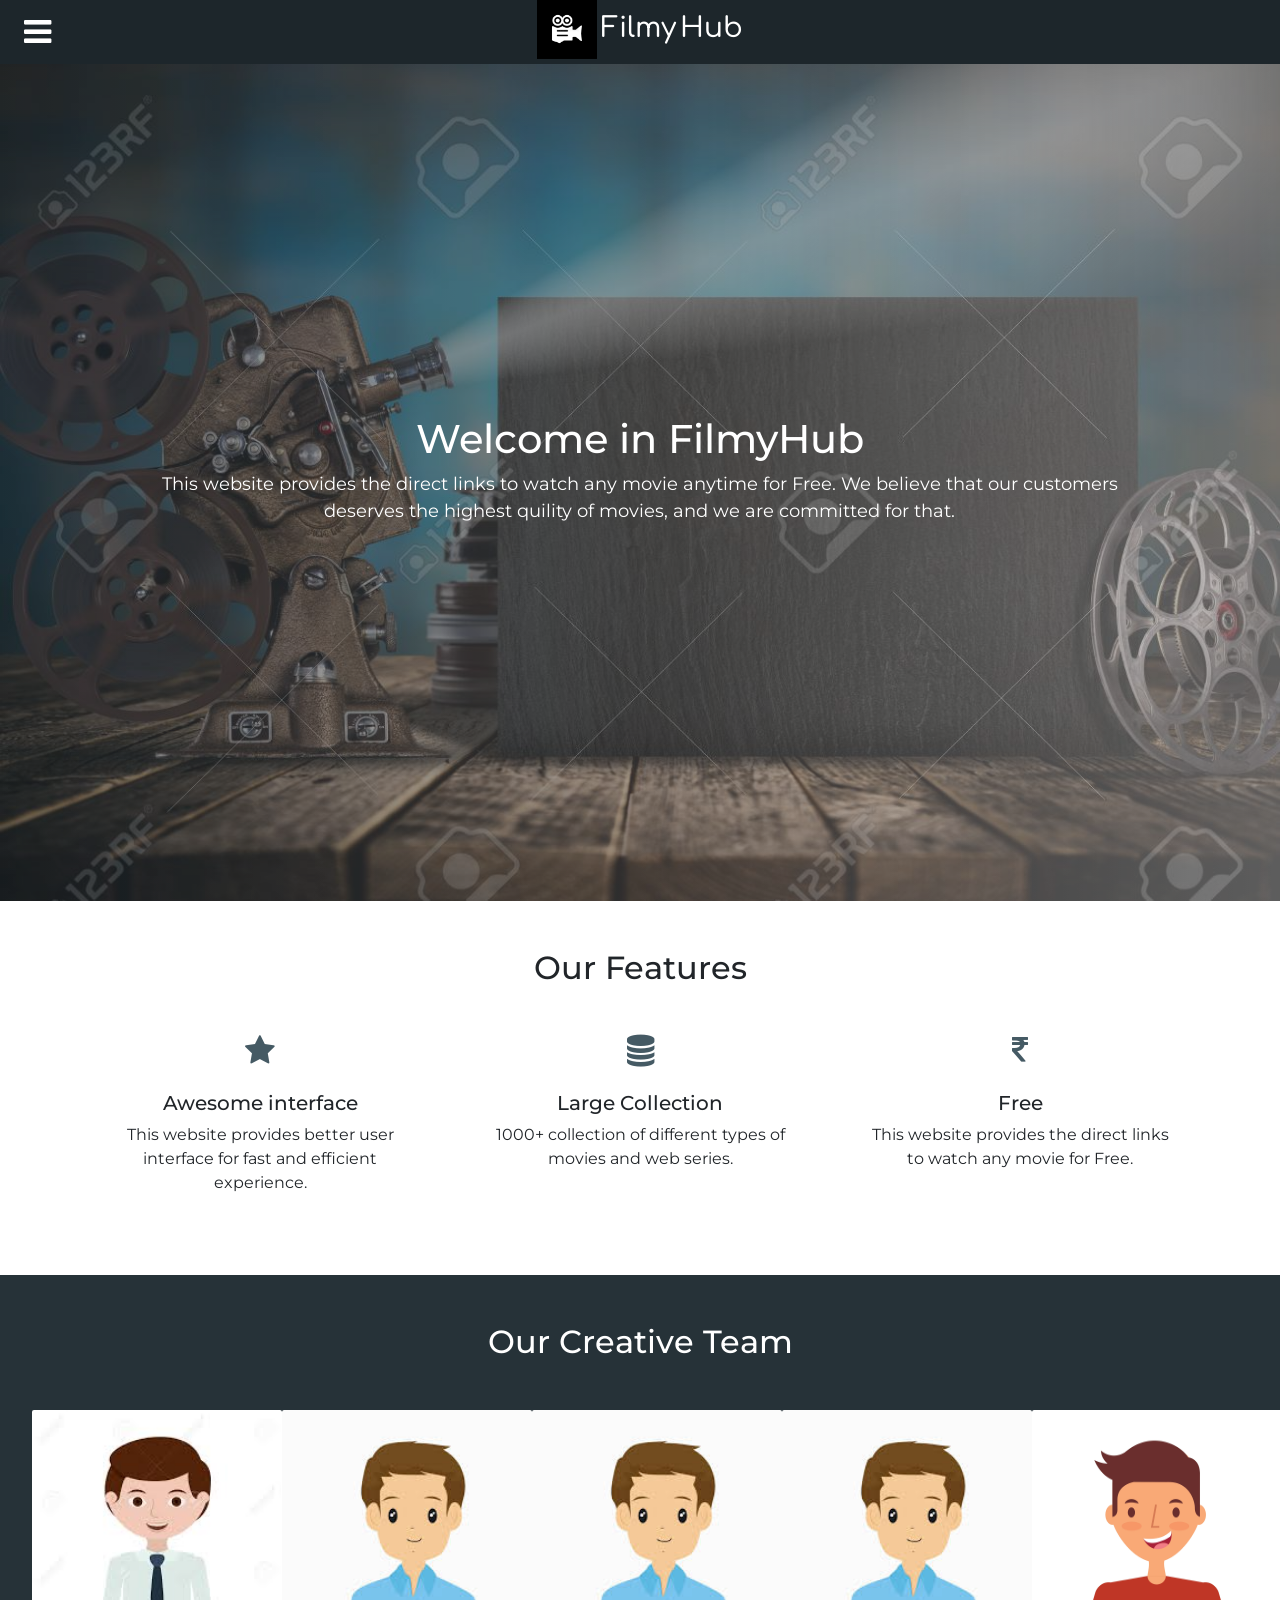
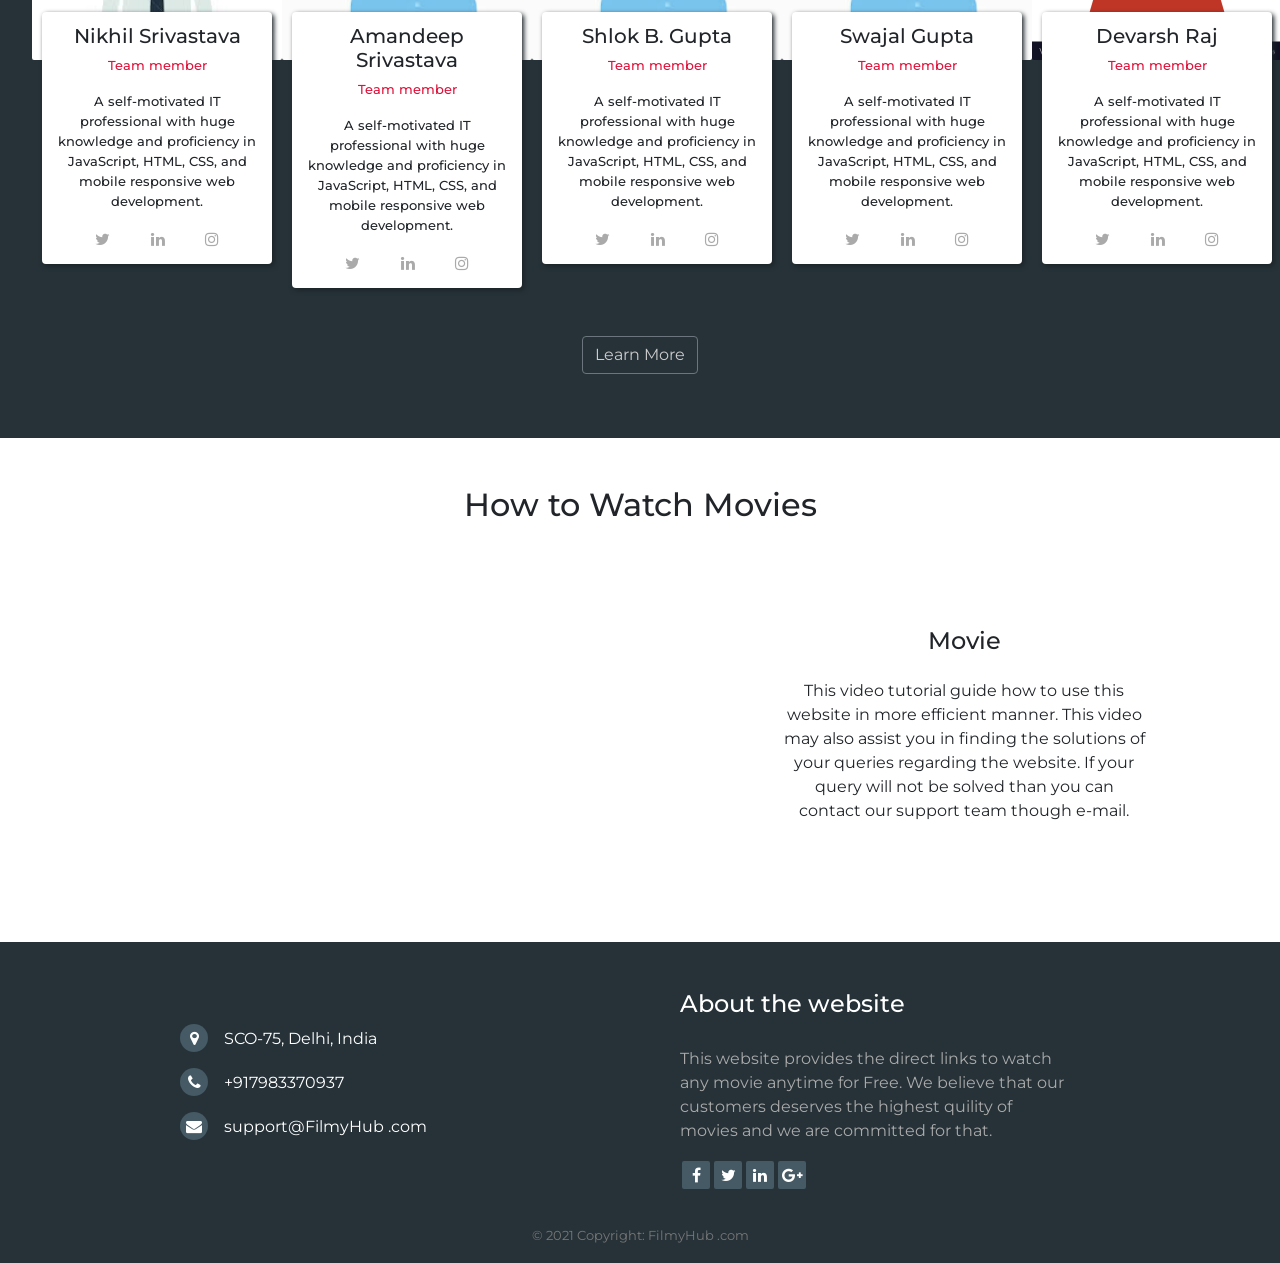
==== index.html @ 74c28c83 "First Commit" ====
<!DOCTYPE html>
<html lang="en">
  <head>
    <meta charset="UTF-8" />
    <meta name="viewport" content="width=device-width, initial-scale=1.0" />
    <!-- cdn google font -->
    <link
      href="https://fonts.googleapis.com/css2?family=Montserrat:wght@400;500;700&display=swap"
      rel="stylesheet"
    />
    <link
      href="https://fonts.googleapis.com/css2?family=Comfortaa:wght@700&display=swap"
      rel="stylesheet"
    />
    <!-- hello -->
    <!-- cdn font-awesome -->
    <link rel="stylesheet"
      href="https://stackpath.bootstrapcdn.com/font-awesome/4.7.0/css/font-awesome.min.css"
    />
    <!-- cdn bootstrap -->
    <link
      rel="stylesheet"
      href="https://maxcdn.bootstrapcdn.com/bootstrap/4.0.0/css/bootstrap.min.css"
      integrity="sha384-Gn5384xqQ1aoWXA+058RXPxPg6fy4IWvTNh0E263XmFcJlSAwiGgFAW/dAiS6JXm"
      crossorigin="anonymous"
    />
    <!-- custom stylesheet -->
    <link rel="stylesheet" href="./css/header.css" />
    <link rel="stylesheet" href="./css/footer.css" />
    <link
      rel="shortcut icon"
      href="./images/brand-logo-favicon.ico"
      type="image/x-icon"
    />
    <link rel="stylesheet" href="./css/index.css" />
    <title>FilmyHub
    </title>
  </head>
  <body>
    <nav class="header">
      <a href="#">
      <i class="fa fa-bars bars" onclick="menu()"></i>
      <a href="#">
      <img class="brand-logo" src="./images/logo2.jpg" alt="brand-logo" />
      <h3 class="brand-name">Filmy</h3>
      <h3 class="brand-name">Hub</h3>
    </a>
      <!-- <a href="./Pages/search.html"
        ><i class="fa fa-search search"><span>Search Movies</span></i></a
      > -->
      <ul class="links">
        <li>
          <a href="#"><i class="fa fa-home"></i>Home</a>
        </li>
        <hr noshade="" />
        <!-- <li> -->
          <!-- <a href="./Pages/movie.html"><i class="fa fa-film"></i>Movies</a> -->
        <!-- </li> -->
        <hr noshade="" />
        <li>
          <a href="#"><i class="fa fa-rss"></i>Blog</a>
        </li>
        <hr noshade="" />
        <li>
          <a href="./Pages/payment.html"><i class="fa fa-shopping-cart"></i>Payment</a>
        </li>
        <hr noshade="" />
        <hr noshade="" />
        <li>
          <a href="./Pages/signin.html"><i class="fa fa-sign-in"></i>Login</a>
        </li>
      </ul>
    </nav>
    <script src="./javascript/header.js"></script>
    <main>
      <!-- banner section -->
      <div class="banner">
        <img src="./images/bg image.jpg" alt="banner" />
        <div class="heading-1">
          <h1>Welcome in FilmyHub</h1>
          <p>
            This website provides the direct links to watch any movie anytime
            for Free. We believe that our customers deserves the highest quility
            of movies, and we are committed for that.
          </p>
          <!-- <a href="./Pages/movie.html" class="btn btn-success btn-large"
            >Start Now <i class="fa fa-long-arrow-right"></i
          ></a> -->
        </div>
      </div>
      <!--Our feature section-->
      <div class="features">
        <h2>Our Features</h2>
        <ul class="feature-list">
          <li>
            <i class="fa fa-star fa-2x"></i>
            <h5>Awesome interface</h5>
            <p>
              This website provides better user interface for fast and efficient
              experience.
            </p>
          </li>
          <li>
            <i class="fa fa-database fa-2x"></i>
            <h5>Large Collection</h5>
            <p>1000+ collection of different types of movies and web series.</p>
          </li>
          <li>
            <i class="fa fa-rupee fa-2x"></i>
            <h5>Free</h5>
            <p>
              This website provides the direct links to watch any movie for
              Free.
            </p>
          </li>
        </ul>
      </div>
      <!--team section-->
      <div class="team">
        <h2>Our Creative Team</h2>
        <div class="team-members">
          <div class="member">
            <img src="./images/team/member-1.jpg" alt="member-1" />
            <div class="about-member">
              <h5>Nikhil Srivastava</h5>
              <p>Team member</p>
              <p>
                A self-motivated IT professional with huge knowledge and
                proficiency in JavaScript, HTML, CSS, and mobile responsive web
                development.
              </p>
              <div class="social">
                <a href="#"><i class="fa fa-twitter"></i></a>
                <a href="#"><i class="fa fa-linkedin"></i></a>
                <a href="#"><i class="fa fa-instagram"></i></a>
              </div>
            </div>
          </div>
          <div class="member">
            <img src="./images/team/member-2.jpg" alt="member-2" />
            <div class="about-member">
              <h5>Amandeep Srivastava</h5>
              <p>Team member</p>
              <p>
                A self-motivated IT professional with huge knowledge and
                proficiency in JavaScript, HTML, CSS, and mobile responsive web
                development.
              </p>
              <div class="social">
                <a href="#"><i class="fa fa-twitter"></i></a>
                <a href="#"><i class="fa fa-linkedin"></i></a>
                <a href="#"><i class="fa fa-instagram"></i></a>
              </div>
            </div>
          </div>
          <div class="member">
            <img src="./images/team/member-2.jpg" alt="member-2" />
            <div class="about-member">
              <h5>Shlok B. Gupta</h5>
              <p>Team member</p>
              <p>
                A self-motivated IT professional with huge knowledge and
                proficiency in JavaScript, HTML, CSS, and mobile responsive web
                development.
              </p>
              <div class="social">
                <a href="#"><i class="fa fa-twitter"></i></a>
                <a href="#"><i class="fa fa-linkedin"></i></a>
                <a href="#"><i class="fa fa-instagram"></i></a>
              </div>
            </div>
          </div>
          <div class="member">
            <img src="./images/team/member-2.jpg" alt="member-2" />
            <div class="about-member">
              <h5>Swajal Gupta</h5>
              <p>Team member</p>
              <p>
                A self-motivated IT professional with huge knowledge and
                proficiency in JavaScript, HTML, CSS, and mobile responsive web
                development.
              </p>
              <div class="social">
                <a href="#"><i class="fa fa-twitter"></i></a>
                <a href="#"><i class="fa fa-linkedin"></i></a>
                <a href="#"><i class="fa fa-instagram"></i></a>
              </div>
            </div>
          </div>
          <div class="member">
            <img src="./images/team/member-3.jpg" alt="member-3" />
            <div class="about-member">
              <h5>Devarsh Raj</h5>
              <p>Team member</p>
              <p>
                A self-motivated IT professional with huge knowledge and
                proficiency in JavaScript, HTML, CSS, and mobile responsive web
                development.
              </p>
              <div class="social">
                <a href="#"><i class="fa fa-twitter"></i></a>
                <a href="#"><i class="fa fa-linkedin"></i></a>
                <a href="#"><i class="fa fa-instagram"></i></a>
              </div>
            </div>
          </div>
        </div>
        <p>
          <a href="#" class="btn btn-large btn-outline-secondary">Learn More</a>
        </p>
      </div>
      <!--video tutorial section-->
      <div class="video-tutorial-section">
        <h2>How to Watch Movies</h2>
        <div class="video-tutorial">
          <div class="video">
            <!-- <iframe width="560" height="315" src="https://www.youtube.com/embed/c2RnR2EDjOk" title="YouTube video player" frameborder="0" allow="accelerometer; autoplay; clipboard-write; encrypted-media; gyroscope; picture-in-picture" allowfullscreen></iframe> -->
            <!-- <iframe width="560" height="315" src="https://www.youtube.com/embed/6bXZvx-jEWw" title="YouTube video player" frameborder="0" allow="accelerometer; autoplay; clipboard-write; encrypted-media; gyroscope; picture-in-picture" allowfullscreen></iframe>  -->
            <iframe
              src="https://www.youtube.com/embed/6bXZvx-jEWw"
              frameborder="0"
              allow="accelerometer; encrypted-media; gyroscope;"
              sandbox="allow-scripts allow-same-origin"
            ></iframe>
          </div>
          <div class="about-video">
            <h4>Movie</h4>
            <p>
              This video tutorial guide how to use this website in more
              efficient manner. This video may also assist you in finding the
              solutions of your queries regarding the website. If your query
              will not be solved than you can contact our support team though
              e-mail.
            </p>
          </div>
        </div>
      </div>
    </main>
    <footer>
      <div class="top">
        <div class="left-side">
          <ul class="contact">
            <li>
              <a href="#"
                ><i class="fa fa-map-marker"></i>SCO-75, Delhi, India</a
              >
            </li>
            <li>
              <a href="#"><i class="fa fa-phone"></i>+917983370937</a>
            </li>
            <li>
              <a href="#"><i class="fa fa-envelope"></i>support@FilmyHub
        .com</a>
            </li>
          </ul>
        </div>
        <div class="right-side">
          <div class="about">
            <h4>About the website</h4>
            <p>
              This website provides the direct links to watch any movie anytime
              for Free. We believe that our customers deserves the highest
              quility of movies and we are committed for that.
            </p>
          </div>
          <div class="social-container">
            <ul class="social">
              <li>
                <a href="#"><i class="fa fa-facebook"></i></a>
              </li>
              <li>
                <a href="#"><i class="fa fa-twitter"></i></a>
              </li>
              <li>
                <a href="#"><i class="fa fa-linkedin"></i></a>
              </li>
              <li>
                <a href="#"><i class="fa fa-google-plus"></i></a>
              </li>
            </ul>
          </div>
        </div>
      </div>
      <div class="bottom">
        <p><a href="#">&copy 2021 Copyright: FilmyHub
  .com</a></p>
      </div>
    </footer>
    <!-- bootstrap js strat -->
    <script
      src="https://code.jquery.com/jquery-3.2.1.slim.min.js"
      integrity="sha384-KJ3o2DKtIkvYIK3UENzmM7KCkRr/rE9/Qpg6aAZGJwFDMVNA/GpGFF93hXpG5KkN"
      crossorigin="anonymous"
    ></script>
    <script
      src="https://maxcdn.bootstrapcdn.com/bootstrap/4.0.0/js/bootstrap.min.js"
      integrity="sha384-JZR6Spejh4U02d8jOt6vLEHfe/JQGiRRSQQxSfFWpi1MquVdAyjUar5+76PVCmYl"
      crossorigin="anonymous"
    ></script>
    <!--bootstrap js end-->
  </body>
</html>
---- css/header.css ----
* {
    box-sizing: border-box;
    font-family: montserrat,sans-serif;
    margin:0;
    padding:0; 
}
html {
    scroll-behavior: smooth;
    padding-top: 64px;
}
nav.header {
    background-color: #1d262b;
    line-height: 64px;
    text-align: center;
    position:fixed;
    left:0;
    top:0;
    width:100%;
    min-width:260px;
    z-index:17;
}
.header .bars,.header .search{
    color:white;
    cursor: pointer;
    font-size: 2rem;
    margin: 16px 24px;
    position: absolute;

}
.header .bars:hover,.header .search:hover {
    color:#ccc;
}
.header .bars {
    left: 0;
    transition: 0.4s;
}
.header .brand-name{
    color:white;
    display:inline-block;
    font-family: 'Comfortaa', cursive;
}
.header img.brand-logo {
    height:60px;
    position:relative;
    bottom:4px;
}
.header .search {
    right:0;
}
.header .search span {
    margin-left:8px;
    font-size: large;
    position: relative;
    bottom:4px;
}
.header .links {
    background-color: #1d262b;
    position:absolute;
    top:64px;
    left:-254px;
    line-height: 56px;
    transition: 0.7s;
}
.header .links a {
    color:white;
    display:block;
    font-size: large;
    padding-left:8px;
    text-align: left;
    width:200px;
    transition:0.4s;
    border-left:4px solid #263238;
}
.header .links a:hover {
    border-left:4px solid white;
    text-decoration: none;
}
.header .links a i {
    margin-right: 8px;
}
.header hr {
    margin:0;
}
.header hr:last-of-type {
    margin:100px 0px 0px;
}
.header .links li:last-child a {
    margin: 4px;
    border:2px solid green;
}
.header .links li:last-child a:hover {
    background-color: #4cbb17;
}
@media(max-width:479px) {
    .header h3.brand-name {
        display: none;
    }
}
@media(max-width:675px) {
    .header .search span {
        display:none;
    }
}
---- css/footer.css ----
footer {
    background-color: #263238;
    min-width:280px;
}
footer ul {
    list-style: none;
}
footer .top {
    display:flex;
    justify-content: space-evenly;
    align-items: center;
    padding:48px 0px 0px;
}
footer .top .left-side {
    width:320px;
}
footer .top .left-side .contact li a i {
    display:inline-flex;
    justify-content: center;
    align-items: center;
    width:28px;
    height:28px;
    background-color: #455a64;
    border-radius: 50%;
    margin:0px 16px 16px 0px;
    transition: 0.4s;
}
footer .top .left-side .contact li a:hover {
    color:#ccc;
    text-decoration: none;
}
footer a,footer h4{
    color:white;
}
footer .top .right-side {
    width:420px;
}
footer .top .right-side .about p {
    color:#aaa;
    padding: 20px 32px 0px 0px;
}
footer .top .right-side .social-container ul.social {
    display:flex;
}
footer .top .right-side .social-container ul.social li a{
    display:flex;
    justify-content: center;
    align-items: center;
    background-color: #455a64;
    width:28px;
    height:28px;
    margin:2px;
    border-radius: 2px;
    transition: 0.4s;
}
footer .top .right-side .social-container ul.social li:nth-child(1) a:hover {
    background-color: #3b5998;
    color:white;
    text-decoration: none;
}
footer .top .right-side .social-container ul.social li:nth-child(2) a:hover {
    background-color: #55acee;
    color:white;
    text-decoration: none;
}
footer .top .right-side .social-container ul.social li:nth-child(3) a:hover {
    background-color: #0077b5;
    color:white;
    text-decoration: none;
}
footer .top .right-side .social-container ul.social li:nth-child(4) a:hover {
    background-color: #dc4e4a;
    color:white;
    text-decoration: none;
}
footer .bottom p {
    text-align: center;
    padding:16px;
    margin-bottom: 0px;
}
footer .bottom a{
    color:#777;
    font-size:small;
    cursor:pointer;
    transition:0.4s;
}
footer .bottom a:hover {
    color:#ccc;
    text-decoration: none;
}
@media(max-width:859px) {
    footer .top {
        flex-direction: column-reverse;
        justify-content: left;
        margin-left: 32px;;
        align-items: initial;
    }
    footer .top .contact {
        margin-top: 24px;
    }
    footer .top .left-side,footer .top .right-side {
        width:100%;
    }
}
---- css/index.css ----
main div.banner {
    background-image: linear-gradient(to right,#263238,#555,#aaa);
    width: 100%;
    overflow: hidden;
    position: relative;
}
main .banner img{
    height:93vh;
    opacity:45%;
    width:100%;
    min-width:1200px;
}
main .heading-1 {
    position: absolute;
    bottom: 40vh;
    left:0px;
    color:white;
    width:100%;
    text-align: center;
    padding:16px;
}
main .heading-1 p {
    font-size: large;
    width:80%;
    margin:auto;
}
main .heading-1 a {
    margin-top:10px;
}
main .heading-1 a i {
    margin-left:10px;
}
main .features {
    padding:48px 32px;
}
main .features h2{
    text-align: center;
    margin-bottom:48px;
}
main .features ul.feature-list {
    list-style: none;
    display: flex;;
    justify-content: space-evenly;
}
main .features ul.feature-list li{
    text-align: center;
    width: 25%;
}
main .features ul.feature-list li i {
    color:#455a64;
    margin-bottom: 24px;
}
main .team {
    background-color: #263238;
    padding: 48px 32px;
}
main .team h2{
    text-align: center;
    color:white;
    margin-bottom: 48px;
}
main .team .team-members {
    display:flex;
    justify-content: space-evenly;
}
main .team .team-members .member img{
    height: 250px;
    width:250px;
    border-radius: 2px;
}
main .team .team-members .member .about-member {
    background-color: white;
    width:230px;
    position: relative;
    left:10px;
    bottom:48px;
    border-radius: 4px;
    box-shadow: 2px 2px 5px #1b2327;
    padding:12px;
    text-align: center;
}
main .team .team-members .member .about-member p {
    font-size: smaller;
    font-weight: 500;
}
main .team .team-members .member .about-member p:first-of-type {
    color:crimson;
}
main .team .team-members .member .about-member .social {
    display: flex;
    justify-content: space-evenly;
}
main .team .team-members .member .about-member .social a {
    color:#aaa;
    transition: 0.4s;
}
main .team .team-members .member .about-member .social a:hover {
    color:#263238;
}
main .team p{
    text-align: center;
}
main .team p a {
    color:#ccc;
}
main .video-tutorial-section {
    padding: 48px 32px;   
}
main .video-tutorial-section .video-tutorial{
    display: flex;
    justify-content: space-evenly;
    align-items: center;
}
main .video-tutorial .video  {
    width:45%;
    max-width:560px;
}
main .video-tutorial .video iframe{
    height: 315px;
    width:100%;
}
main .video-tutorial .about-video {
    width:30%;
    text-align: center;
}
main .video-tutorial-section h2 {
    text-align: center;
    margin-bottom:48px;
}
main .video-tutorial .about-video h4 {
    margin-bottom:24px;
}
@media(max-width:1023px) {
    main .banner img {
        height: initial;
        max-height: 93vh;
    }
    main .heading-1 {
        bottom: 64px;
    }
    main .video-tutorial-section .video-tutorial {
        flex-direction: column;
    } 
    main .video-tutorial .video {
        width:65%;
        margin-bottom: 32px;
    }
    main .video-tutorial .about-video {
        width:60%;
    }
}
@media(max-width:930px) {
    main .heading-1 {
        bottom:100px;
    }
    main .team .team-members {
        flex-direction: column;
        align-items: center;
    }
    main .team .team-members .member{
        display:inline-block;
        width:fit-content;
    }
}
@media(max-width:760px){
    main .heading-1 p {
        width:90%;
    }
    main .features ul.feature-list {
        flex-direction: column;
        align-items: center;
    }
    main .features ul.feature-list li {
        width:65%;
        margin-bottom:32px;
    }
    main .features ul.feature-list li:last-child {
        margin-bottom: 0px;
    }
    main .video-tutorial .video iframe{
        height:240px;
    }
}
@media(max-width:479px) {
    main .heading-1 p {
        display: none;
    }
    main .features ul.feature-list li {
        width:80%;
    }
    main .heading-1 {
        bottom:180px;
    }
    main .features ul.feature-list li:last-child {
        margin-bottom: 0px;
    }
    main .video-tutorial .video {
        width:80%;
    }
    main .video-tutorial .video iframe{ 
        height:180px;
    }
    main .video-tutorial .about-video {
        width:80%;
    }
}
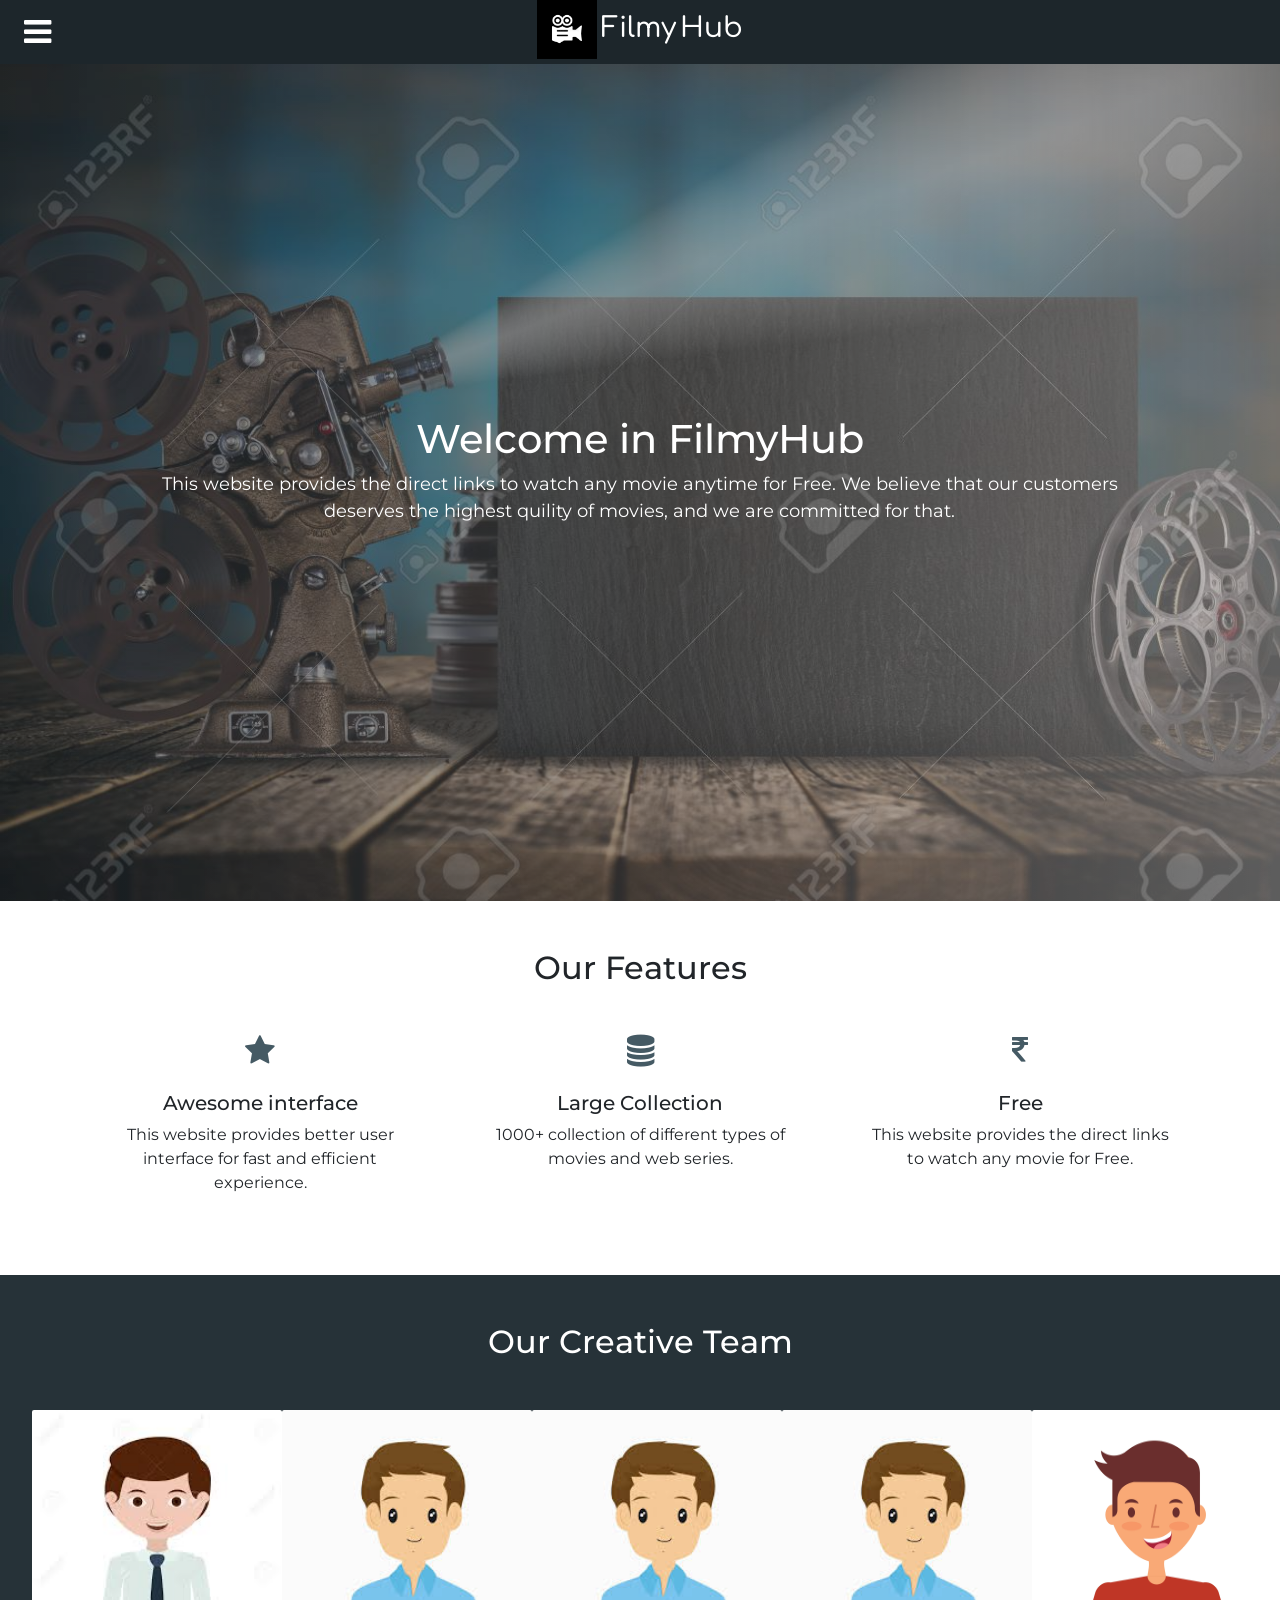
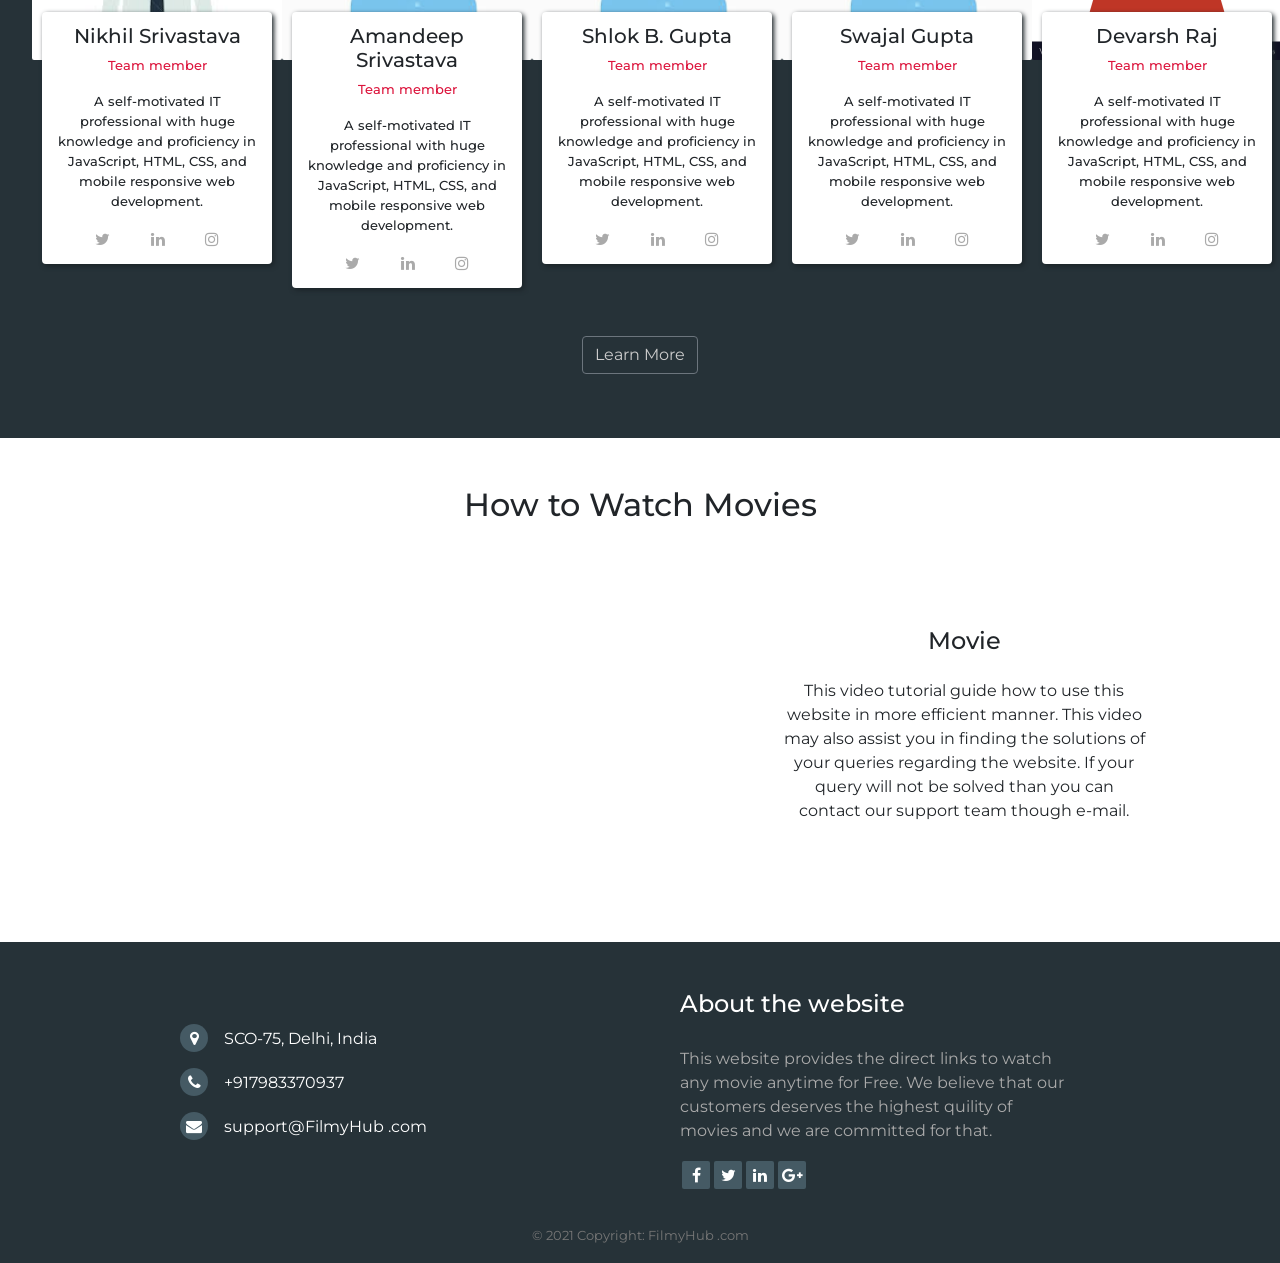
==== commit 814a5ddb: "Final Commit" ====
--- a/index.html
+++ b/index.html
@@ -62,7 +62,7 @@
         </li>
         <hr noshade="" />
         <li>
-          <a href="./Pages/payment.html"><i class="fa fa-shopping-cart"></i>Payment</a>
+<!--          <a href="./Pages/payment.html"><i class="fa fa-shopping-cart"></i>Payment</a>-->
         </li>
         <hr noshade="" />
         <hr noshade="" />
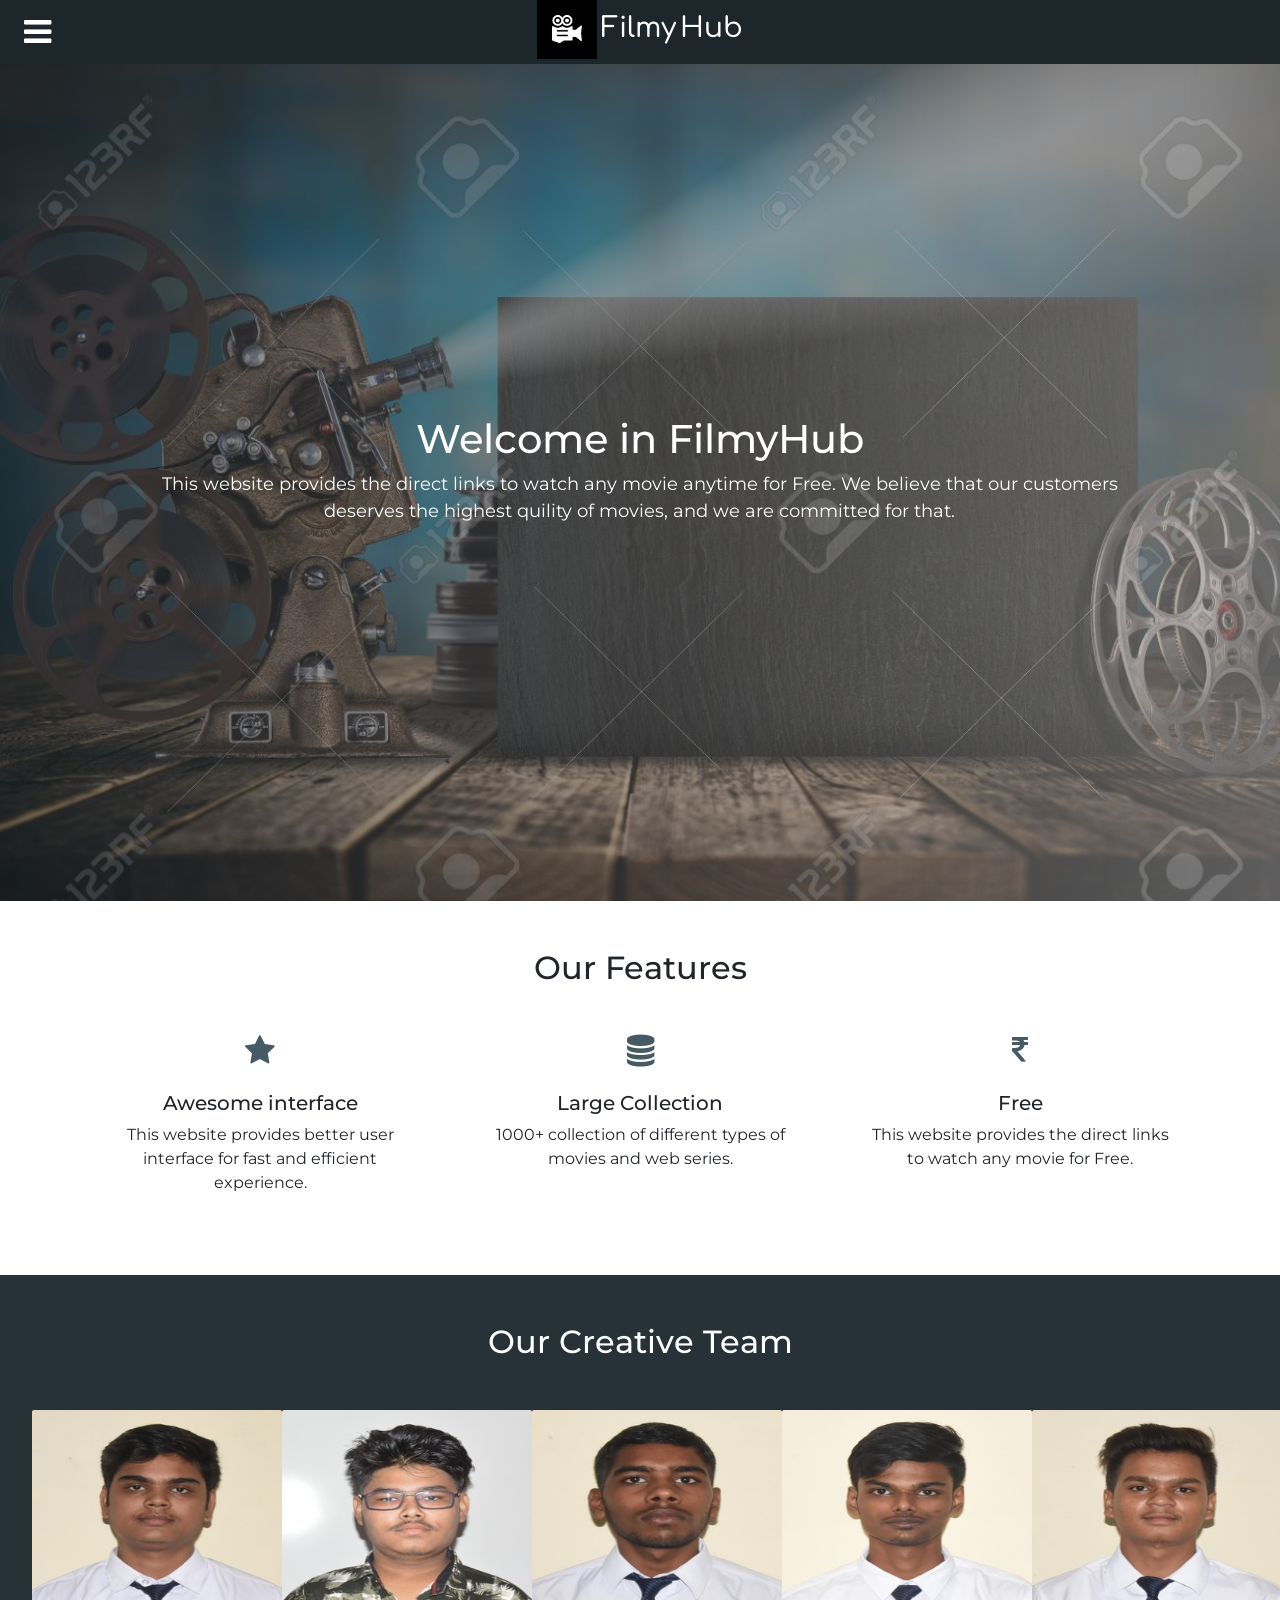
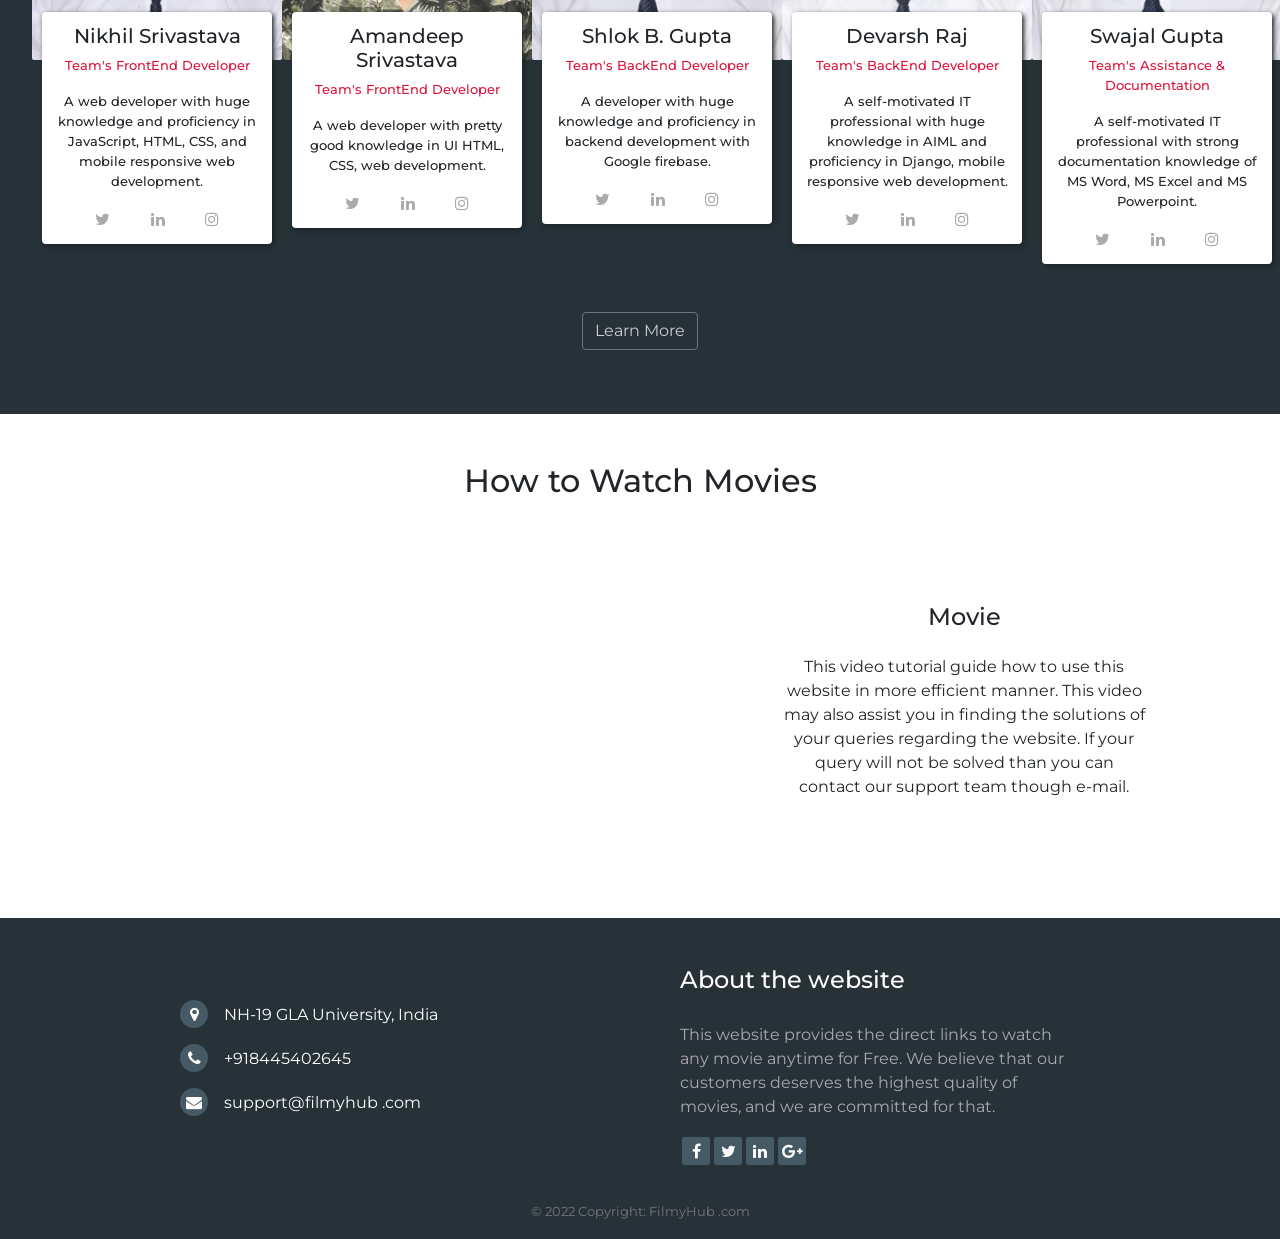
==== commit 5be279d9: "Developer's Avater added page formatting & made changes in contact details." ====
--- a/index.html
+++ b/index.html
@@ -33,8 +33,7 @@
       type="image/x-icon"
     />
     <link rel="stylesheet" href="./css/index.css" />
-    <title>FilmyHub
-    </title>
+    <title>FilmyHub</title>
   </head>
   <body>
     <nav class="header">
@@ -120,12 +119,12 @@
         <h2>Our Creative Team</h2>
         <div class="team-members">
           <div class="member">
-            <img src="./images/team/member-1.jpg" alt="member-1" />
+            <img src="./images/team/191500505.jpg" alt="member-1" />
             <div class="about-member">
               <h5>Nikhil Srivastava</h5>
-              <p>Team member</p>
-              <p>
-                A self-motivated IT professional with huge knowledge and
+              <p>Team's FrontEnd Developer</p>
+              <p>
+                A web developer with huge knowledge and
                 proficiency in JavaScript, HTML, CSS, and mobile responsive web
                 development.
               </p>
@@ -137,13 +136,45 @@
             </div>
           </div>
           <div class="member">
-            <img src="./images/team/member-2.jpg" alt="member-2" />
+            <img src="./images/team/191500101.jpg" alt="member-2" />
             <div class="about-member">
               <h5>Amandeep Srivastava</h5>
-              <p>Team member</p>
-              <p>
-                A self-motivated IT professional with huge knowledge and
-                proficiency in JavaScript, HTML, CSS, and mobile responsive web
+              <p>Team's FrontEnd Developer</p>
+              <p>
+                A web developer with pretty good knowledge in UI
+                HTML, CSS, web development.
+              </p>
+              <div class="social">
+                <a href="#"><i class="fa fa-twitter"></i></a>
+                <a href="#"><i class="fa fa-linkedin"></i></a>
+                <a href="#"><i class="fa fa-instagram"></i></a>
+              </div>
+            </div>
+          </div>
+          <div class="member">
+            <img src="./images/team/191500778.jpg" alt="member-2" />
+            <div class="about-member">
+              <h5>Shlok B. Gupta</h5>
+              <p>Team's BackEnd Developer</p>
+              <p>
+                A developer with huge knowledge and
+                proficiency in backend development with Google firebase.
+              </p>
+              <div class="social">
+                <a href="#"><i class="fa fa-twitter"></i></a>
+                <a href="#"><i class="fa fa-linkedin"></i></a>
+                <a href="#"><i class="fa fa-instagram"></i></a>
+              </div>
+            </div>
+          </div>
+          <div class="member">
+            <img src="./images/team/191500259.jpg" alt="member-3" />
+            <div class="about-member">
+              <h5>Devarsh Raj</h5>
+              <p>Team's BackEnd Developer</p>
+              <p>
+                A self-motivated IT professional with huge knowledge in AIML and
+                proficiency in Django, mobile responsive web
                 development.
               </p>
               <div class="social">
@@ -154,48 +185,13 @@
             </div>
           </div>
           <div class="member">
-            <img src="./images/team/member-2.jpg" alt="member-2" />
-            <div class="about-member">
-              <h5>Shlok B. Gupta</h5>
-              <p>Team member</p>
-              <p>
-                A self-motivated IT professional with huge knowledge and
-                proficiency in JavaScript, HTML, CSS, and mobile responsive web
-                development.
-              </p>
-              <div class="social">
-                <a href="#"><i class="fa fa-twitter"></i></a>
-                <a href="#"><i class="fa fa-linkedin"></i></a>
-                <a href="#"><i class="fa fa-instagram"></i></a>
-              </div>
-            </div>
-          </div>
-          <div class="member">
-            <img src="./images/team/member-2.jpg" alt="member-2" />
+            <img src="./images/team/191500837.jpg" alt="member-2" />
             <div class="about-member">
               <h5>Swajal Gupta</h5>
-              <p>Team member</p>
-              <p>
-                A self-motivated IT professional with huge knowledge and
-                proficiency in JavaScript, HTML, CSS, and mobile responsive web
-                development.
-              </p>
-              <div class="social">
-                <a href="#"><i class="fa fa-twitter"></i></a>
-                <a href="#"><i class="fa fa-linkedin"></i></a>
-                <a href="#"><i class="fa fa-instagram"></i></a>
-              </div>
-            </div>
-          </div>
-          <div class="member">
-            <img src="./images/team/member-3.jpg" alt="member-3" />
-            <div class="about-member">
-              <h5>Devarsh Raj</h5>
-              <p>Team member</p>
-              <p>
-                A self-motivated IT professional with huge knowledge and
-                proficiency in JavaScript, HTML, CSS, and mobile responsive web
-                development.
+              <p>Team's Assistance & Documentation</p>
+              <p>
+                A self-motivated IT professional with strong documentation knowledge of
+                MS Word, MS Excel and MS Powerpoint.
               </p>
               <div class="social">
                 <a href="#"><i class="fa fa-twitter"></i></a>
@@ -242,14 +238,13 @@
           <ul class="contact">
             <li>
               <a href="#"
-                ><i class="fa fa-map-marker"></i>SCO-75, Delhi, India</a
-              >
+                ><i class="fa fa-map-marker"></i>NH-19 GLA University, India</a>
             </li>
             <li>
-              <a href="#"><i class="fa fa-phone"></i>+917983370937</a>
+              <a href="#"><i class="fa fa-phone"></i>+918445402645</a>
             </li>
             <li>
-              <a href="#"><i class="fa fa-envelope"></i>support@FilmyHub
+              <a href="#"><i class="fa fa-envelope"></i>support@filmyhub
         .com</a>
             </li>
           </ul>
@@ -260,7 +255,7 @@
             <p>
               This website provides the direct links to watch any movie anytime
               for Free. We believe that our customers deserves the highest
-              quility of movies and we are committed for that.
+              quality of movies, and we are committed for that.
             </p>
           </div>
           <div class="social-container">
@@ -282,7 +277,7 @@
         </div>
       </div>
       <div class="bottom">
-        <p><a href="#">&copy 2021 Copyright: FilmyHub
+        <p><a href="#">&copy 2022 Copyright: FilmyHub
   .com</a></p>
       </div>
     </footer>
